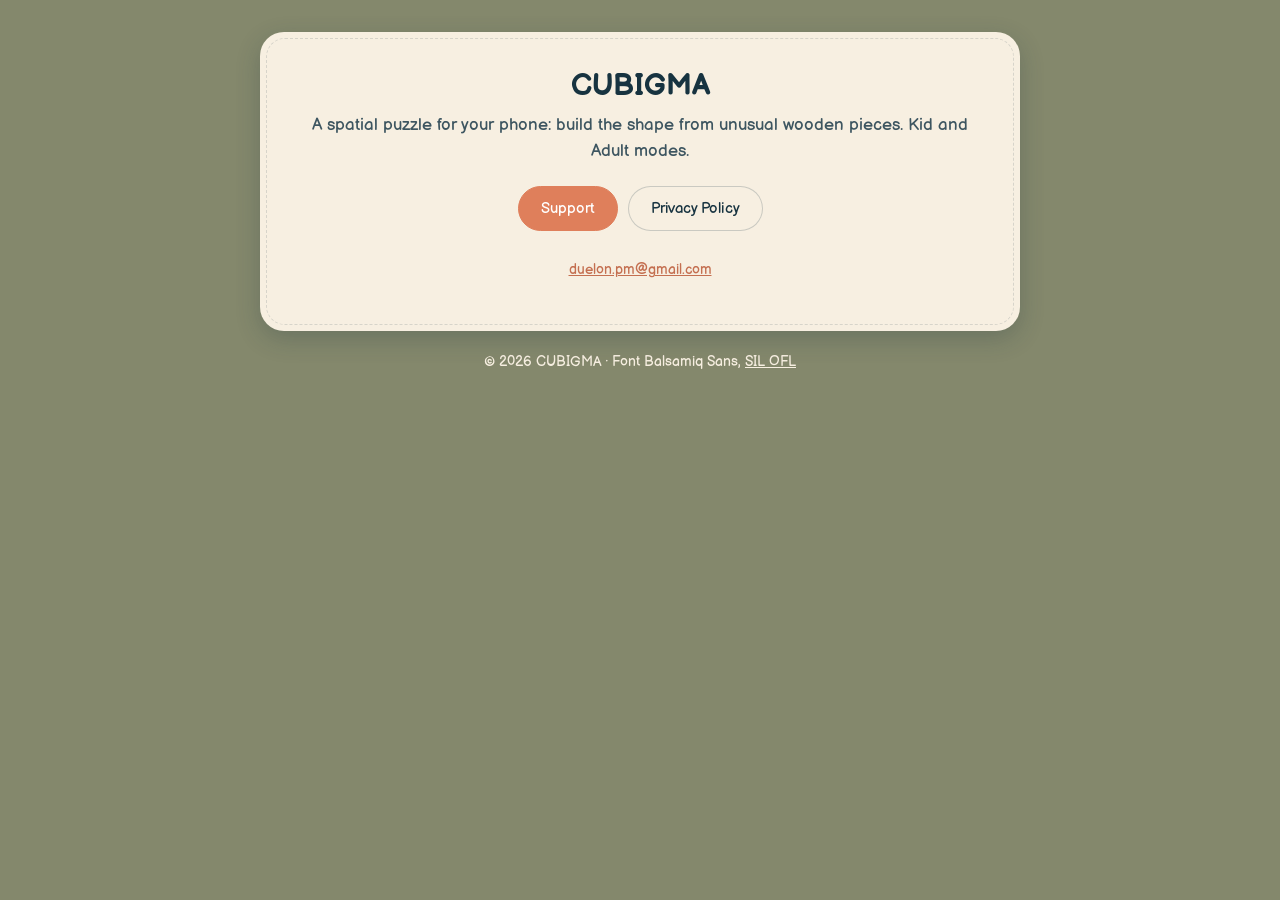
==== index.html @ 3f4f39a9 "Privacy policy and support pages" ====
<!doctype html>
<html lang="en">
<head>
<meta charset="utf-8">
<meta name="viewport" content="width=device-width, initial-scale=1">
<title>CUBIGMA</title>
<meta name="description" content="CUBIGMA — a spatial wooden-piece puzzle for phones.">
<link rel="stylesheet" href="assets/style.css">
</head>
<body>
<main class="card">
<section>
<h1>CUBIGMA</h1>
<p class="lead">A spatial puzzle for your phone: build the shape from unusual wooden pieces. Kid and Adult modes.</p>
</section>

<div class="buttons">
  <a class="pill primary" href="support.html">Support</a>
  <a class="pill" href="privacy.html">Privacy Policy</a>
</div>

<p class="note"><a href="mailto:duelon.pm@gmail.com">duelon.pm@gmail.com</a></p>
</main>
<footer>© 2026 CUBIGMA · Font Balsamiq Sans, <a href="assets/BalsamiqSans-OFL.txt">SIL OFL</a></footer>
</body>
</html>
---- assets/style.css ----
@font-face { font-family: "Balsamiq Sans"; src: url("BalsamiqSans-Regular.ttf") format("truetype"); font-weight: 400; font-display: swap; }
@font-face { font-family: "Balsamiq Sans"; src: url("BalsamiqSans-Bold.ttf") format("truetype"); font-weight: 700; font-display: swap; }

:root {
  --ink: #173340;
  --ink-soft: #3D5560;
  --paper: #F7EFE1;
  --table: #84886C;
  --coral: #DF7F5B;
  --coral-press: #C46F50;
  --badge: #FBE3D6;
}

* { box-sizing: border-box; }

html { -webkit-text-size-adjust: 100%; }

body {
  margin: 0;
  background: var(--table);
  color: var(--ink);
  font: 400 17px/1.55 "Balsamiq Sans", system-ui, sans-serif;
  padding: 32px 16px 40px;
}

.card {
  position: relative;
  max-width: 760px;
  margin: 0 auto;
  background: var(--paper);
  border-radius: 24px;
  padding: 36px 40px 36px;
  box-shadow: 0 8px 24px rgba(23, 51, 64, .24);
}
.card::before {
  content: "";
  position: absolute;
  inset: 6px;
  border: 1.5px dashed rgba(23, 51, 64, .14);
  border-radius: 19px;
  pointer-events: none;
}

.badge {
  position: absolute;
  top: -40px;
  left: 50%;
  transform: translateX(-50%);
  width: 80px;
  height: 80px;
  border-radius: 50%;
  background: var(--badge);
  border: 5px solid var(--paper);
  overflow: hidden;
}
.badge img { width: 100%; height: 100%; object-fit: cover; display: block; }

h1, h2, h3 { font-weight: 700; line-height: 1.25; }
h1 { font-size: 30px; text-align: center; margin: 0 0 6px; }
h2 { font-size: 22px; margin: 32px 0 8px; }
h3 { font-size: 18px; margin: 22px 0 6px; }
.lead { text-align: center; color: var(--ink-soft); margin: 0 0 22px; }
p, li { color: var(--ink-soft); }
ul { padding-left: 22px; }
li { margin: 4px 0; }
strong { color: var(--ink); }
a { color: var(--coral-press); }

.lang {
  display: flex;
  justify-content: center;
  gap: 10px;
  margin: 0 0 8px;
}
.pill {
  display: inline-block;
  min-height: 44px;
  padding: 10px 22px;
  border-radius: 999px;
  font-size: 15px;
  text-decoration: none;
  color: var(--ink);
  background: var(--paper);
  border: 1.5px solid rgba(23, 51, 64, .2);
}
.pill.primary { background: var(--coral); border-color: var(--coral); color: #fff; }
.pill:active { background: #E9DFCE; }
.pill.primary:active { background: var(--coral-press); }

.buttons { display: flex; flex-wrap: wrap; justify-content: center; gap: 10px; margin: 20px 0 6px; }

hr { border: 0; border-top: 1.5px dashed rgba(23, 51, 64, .18); margin: 40px 0 8px; }

.note { font-size: 14px; color: var(--ink-soft); text-align: center; margin-top: 28px; }

footer { max-width: 760px; margin: 20px auto 0; text-align: center; font-size: 14px; color: var(--paper); }
footer a { color: var(--paper); }

@media (max-width: 560px) {
  body { font-size: 16px; padding-top: 24px; }
  .card { padding: 28px 20px 28px; }
  h1 { font-size: 25px; }
  h2 { font-size: 20px; }
}
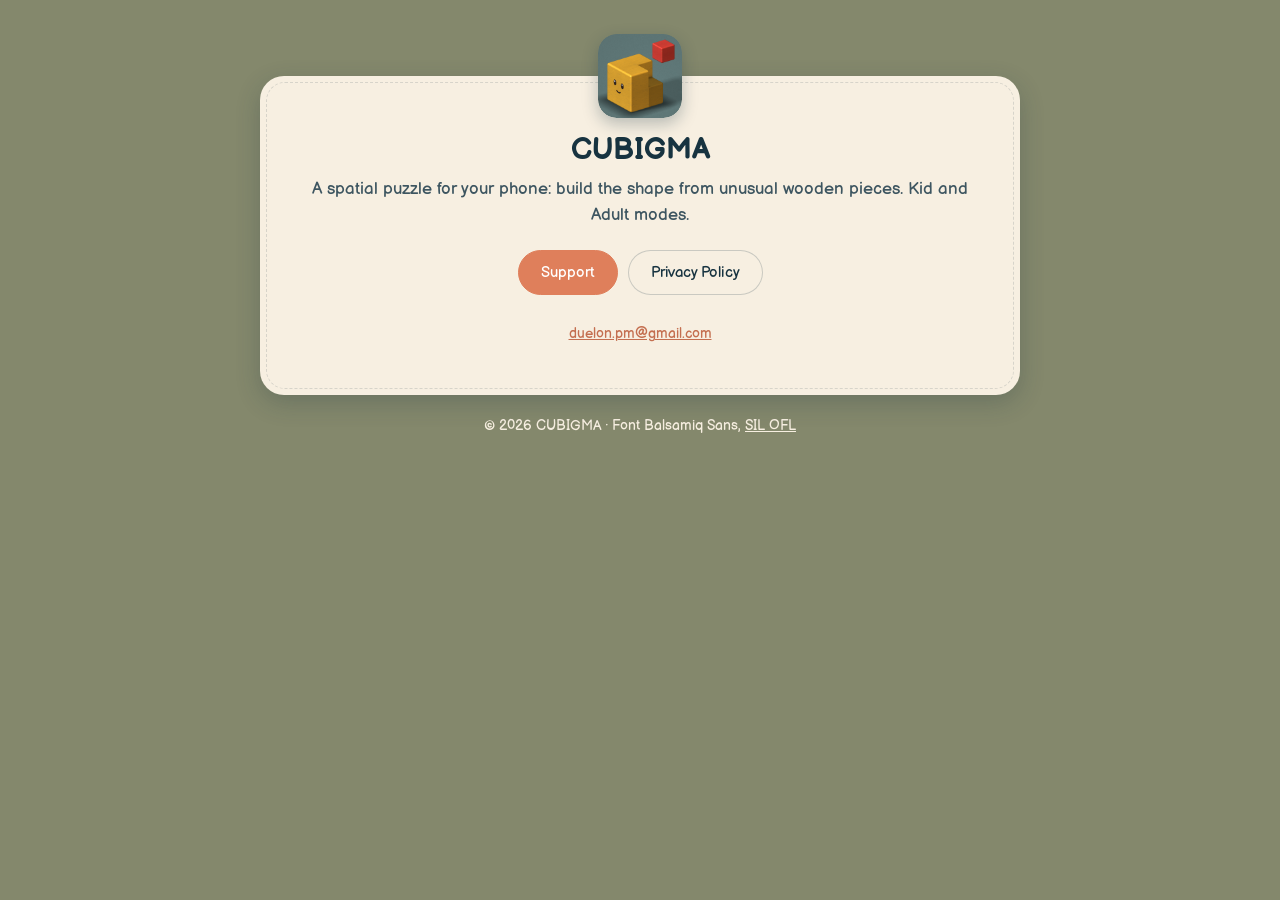
==== commit 3b35cfbe: "Add app icon: badge above the card, favicon and apple-touch-icon Co-Authored-By: Claude Opus 5.5 (1M" ====
--- a/index.html
+++ b/index.html
@@ -6,9 +6,12 @@
 <title>CUBIGMA</title>
 <meta name="description" content="CUBIGMA — a spatial wooden-piece puzzle for phones.">
 <link rel="stylesheet" href="assets/style.css">
+<link rel="icon" type="image/png" sizes="32x32" href="assets/favicon-32.png">
+<link rel="apple-touch-icon" href="assets/apple-touch-icon.png">
 </head>
 <body>
 <main class="card">
+<div class="badge app"><img src="assets/icon-512.png" alt="CUBIGMA icon" width="80" height="80"></div>
 <section>
 <h1>CUBIGMA</h1>
 <p class="lead">A spatial puzzle for your phone: build the shape from unusual wooden pieces. Kid and Adult modes.</p>
--- a/assets/style.css
+++ b/assets/style.css
@@ -102,3 +102,8 @@
   h1 { font-size: 25px; }
   h2 { font-size: 20px; }
 }
+
+/* app icon badge: rounded square like the home screen, no circular crop */
+.badge.app { border-radius: 22%; background: none; border: 0; width: 84px; height: 84px; top: -42px; box-shadow: 0 6px 16px rgba(23, 51, 64, .28); }
+.badge.app img { border-radius: 22%; }
+.card:has(.badge.app) { margin-top: 44px; padding-top: 56px; }
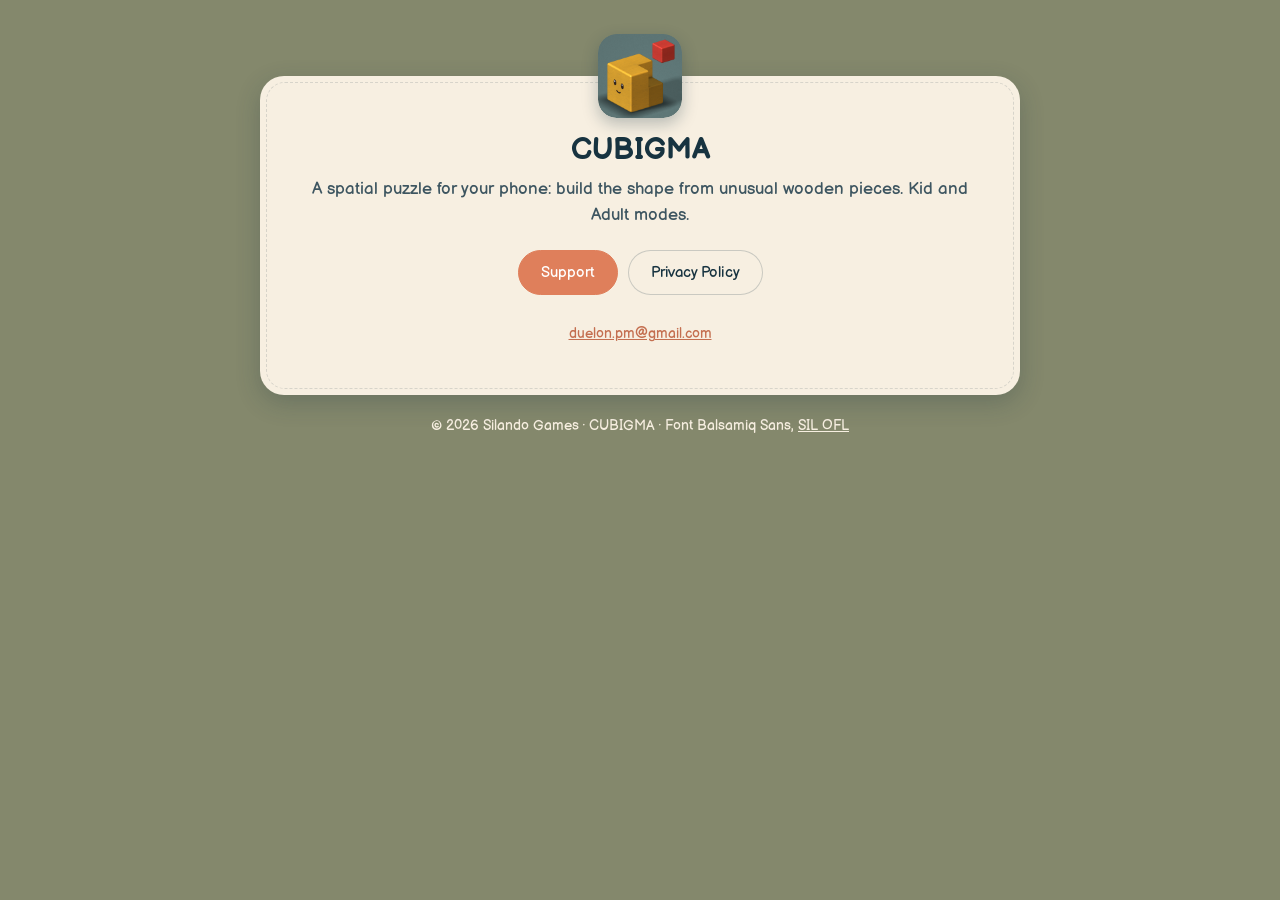
==== commit edb7c1f1: "Name Silando Games and the data controller (Alex Silaev) in the policy Co-Authored-By: Claude Opus 5" ====
--- a/index.html
+++ b/index.html
@@ -4,7 +4,7 @@
 <meta charset="utf-8">
 <meta name="viewport" content="width=device-width, initial-scale=1">
 <title>CUBIGMA</title>
-<meta name="description" content="CUBIGMA — a spatial wooden-piece puzzle for phones.">
+<meta name="description" content="CUBIGMA — a spatial wooden-piece puzzle for phones by Silando Games.">
 <link rel="stylesheet" href="assets/style.css">
 <link rel="icon" type="image/png" sizes="32x32" href="assets/favicon-32.png">
 <link rel="apple-touch-icon" href="assets/apple-touch-icon.png">
@@ -24,6 +24,6 @@
 
 <p class="note"><a href="mailto:duelon.pm@gmail.com">duelon.pm@gmail.com</a></p>
 </main>
-<footer>© 2026 CUBIGMA · Font Balsamiq Sans, <a href="assets/BalsamiqSans-OFL.txt">SIL OFL</a></footer>
+<footer>© 2026 Silando Games · CUBIGMA · Font Balsamiq Sans, <a href="assets/BalsamiqSans-OFL.txt">SIL OFL</a></footer>
 </body>
 </html>
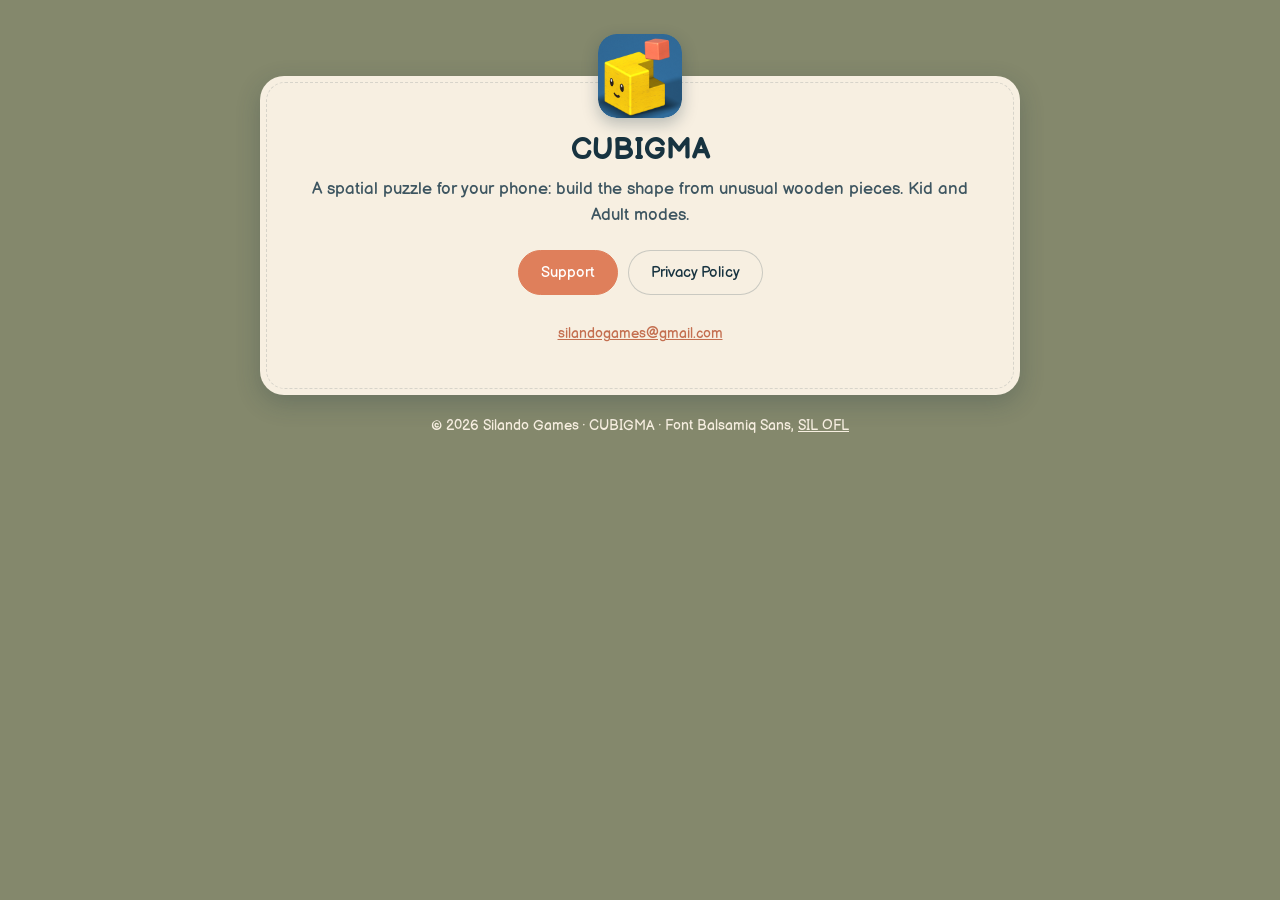
==== commit ba7eae4a: "Contact email silandogames@gmail.com; anchor for data deletion section" ====
--- a/index.html
+++ b/index.html
@@ -22,7 +22,7 @@
   <a class="pill" href="privacy.html">Privacy Policy</a>
 </div>
 
-<p class="note"><a href="mailto:duelon.pm@gmail.com">duelon.pm@gmail.com</a></p>
+<p class="note"><a href="mailto:silandogames@gmail.com">silandogames@gmail.com</a></p>
 </main>
 <footer>© 2026 Silando Games · CUBIGMA · Font Balsamiq Sans, <a href="assets/BalsamiqSans-OFL.txt">SIL OFL</a></footer>
 </body>
